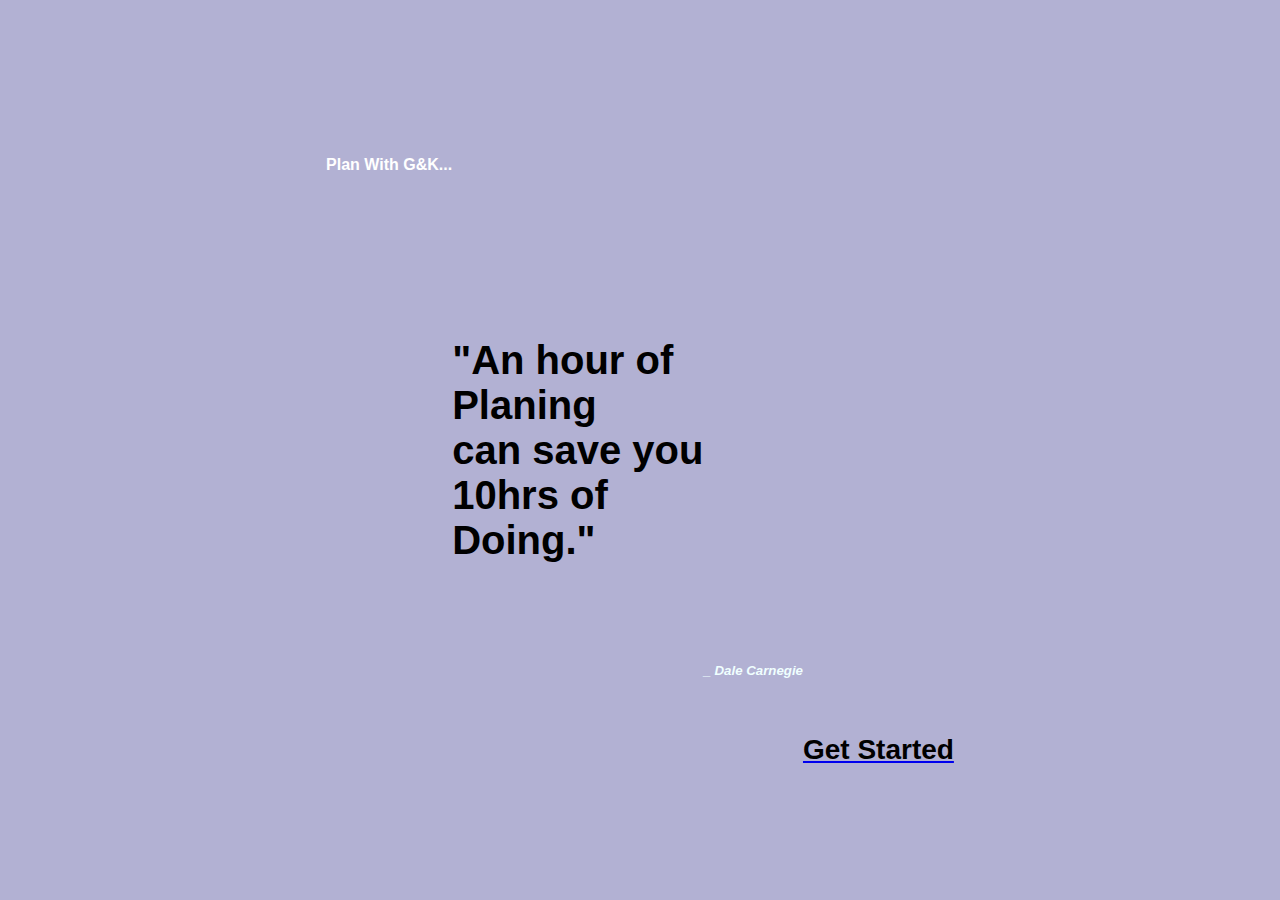
==== home.html @ 84b0fa7f "2nd commit" ====
<!DOCTYPE html>
<html lang="en">
<head>
    <meta charset="UTF-8">
    <meta name="viewport" content="width=device-width, initial-scale=1.0">
    <title>G&K-ToDo-App</title>
    <link rel="stylesheet" href="style1.css">
</head>
<body>
    <h4>Plan With G&K...</h4> <br>

    <h2>"An hour of <br>
    Planing         <br>
    can save you    <br>
    10hrs of        <br>
    Doing."</h2>

  <h5><i>_ Dale Carnegie</i></h5> <br>

   <a href="index.html"> <h3>Get Started</h3> </a>


    
</body>
</html>
---- style1.css ----
*{
    margin: 0;
    padding: 0;
    box-sizing: border-box;
    font-family: Arial, Helvetica, sans-serif;
}

body {
    display: flex;
    justify-content: center;
    align-items: center;
    height: 100vh;
    background-color: #B2B1D3;
}

h2{
    margin-top: 0px;
    font-size: 40px;
}

h4{
    margin-top: -570px;
    color: white;
}

h5{
    margin-top: 440px;
    color:azure
}

h3{
    margin-top: 600px;
    font-size: 28px;
    color: black;
}
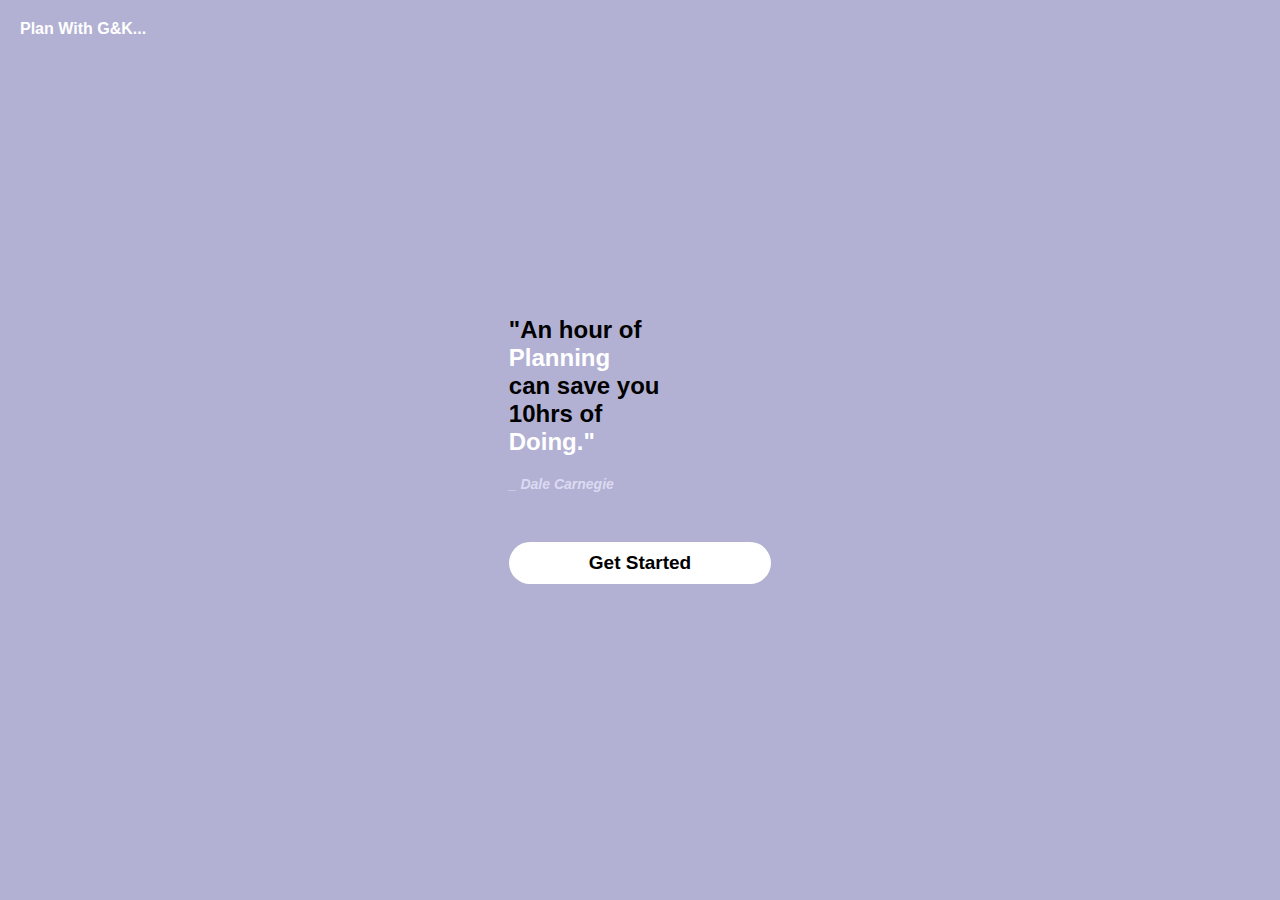
==== commit f261e85f: "40%" ====
--- a/home.html
+++ b/home.html
@@ -1,25 +1,30 @@
-<!DOCTYPE html>
+<!-- I guess im done with this -->
+ <!DOCTYPE html>
 <html lang="en">
 <head>
     <meta charset="UTF-8">
     <meta name="viewport" content="width=device-width, initial-scale=1.0">
     <title>G&K-ToDo-App</title>
-    <link rel="stylesheet" href="style1.css">
+    <link rel="stylesheet" href="home.css">
 </head>
 <body>
-    <h4>Plan With G&K...</h4> <br>
 
-    <h2>"An hour of <br>
-    Planing         <br>
-    can save you    <br>
-    10hrs of        <br>
-    Doing."</h2>
+<h4>Plan With G&K...</h4>
+        
+<div>
+    <h2>
+    <p> "An hour of <br>
+    <span class="highlight"> Planning </span>         <br>
+    can save you                                      <br>
+    10hrs of                                          <br>
+    <span class="highlight"> Doing." </span>
+    </h2>
 
-  <h5><i>_ Dale Carnegie</i></h5> <br>
+    <p class="writer"> _ Dale Carnegie </p>
 
-   <a href="index.html"> <h3>Get Started</h3> </a>
+    <a href="index.html"> <button class="text-weight"> Get Started </button> </a>
+</div>
 
-
-    
+        
 </body>
 </html> --- a/home.css
+++ b/home.css
@@ -0,0 +1,55 @@
+/* I think i'm done here, if you feel we need to make changes please update me */
+*{
+    margin: 0;
+    padding: 0;
+    box-sizing: border-box;
+    font-family: sans-serif
+}
+
+body {
+    display: flex;
+    justify-content: center;
+    align-items: center;
+    height: 100vh;
+    width: 100%;
+    background-color: #B2B1D3;
+}
+
+h4 {
+    color: white;
+    position: absolute;
+    top: 20px;
+    left: 20px;
+    margin: 0;
+}
+
+.highlight {
+    color: white;
+}
+
+.writer {
+    font-size: 14px;
+    font-style: italic;
+    margin-top: 20px;
+    color: #dcdaf2;
+    font-weight: bold;
+}
+
+button {
+    padding: 10px 80px;
+    background-color: white;
+    color: black;
+    border: none;
+    border-radius: 22px;
+    font-size: 19px;
+    cursor: pointer;
+    margin-top: 50px;
+}
+
+button:hover {
+    background-color: #908fb6;
+}
+
+.text-weight {
+    font-weight: bold;
+}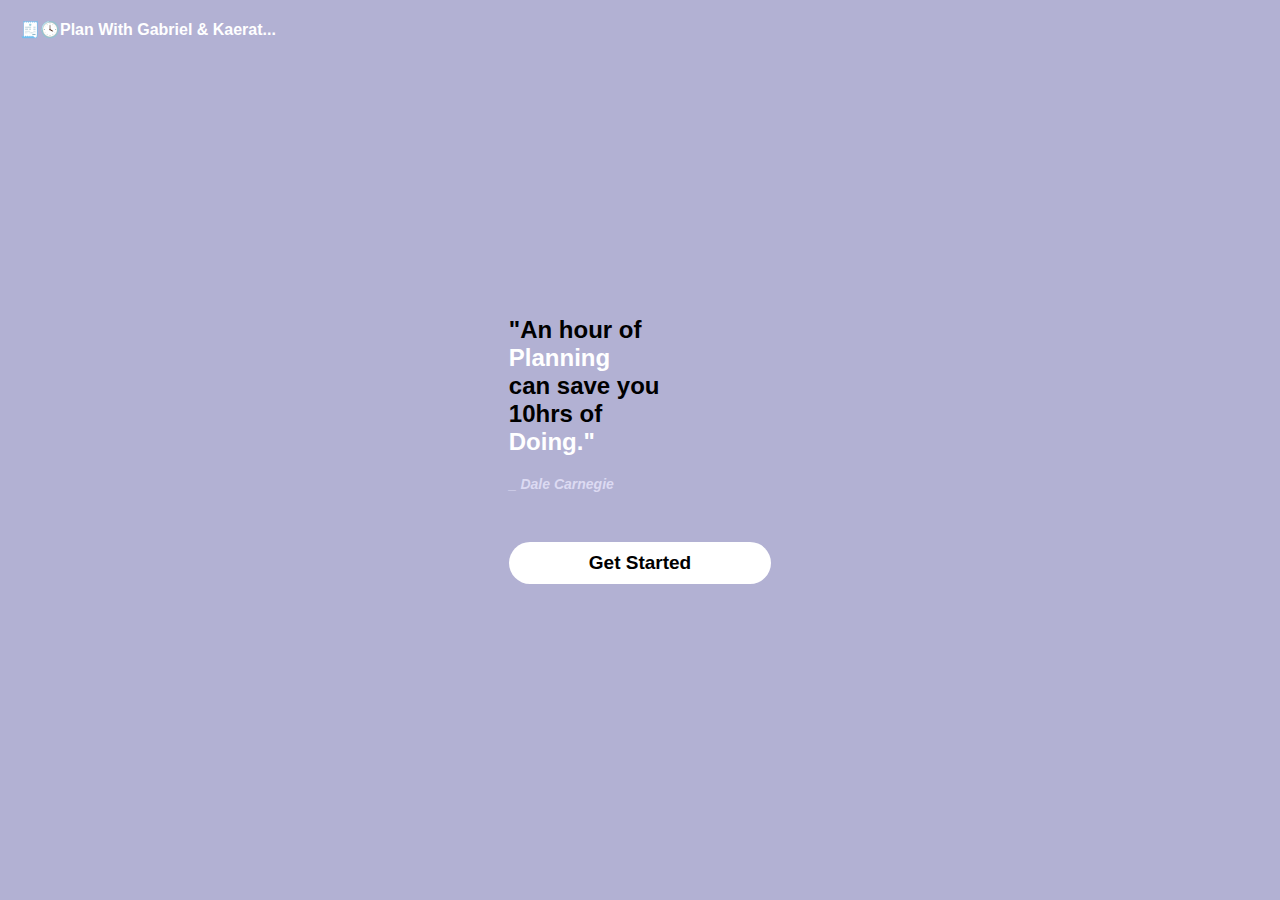
==== commit 4c3fe394: "4th commit" ====
--- a/home.html
+++ b/home.html
@@ -1,4 +1,6 @@
-<!-- I guess im done with this -->
+<!-- I guess im done with this, or do we need any correction here?-->
+
+
  <!DOCTYPE html>
 <html lang="en">
 <head>
@@ -9,7 +11,7 @@
 </head>
 <body>
 
-<h4>Plan With G&K...</h4>
+<h4>🧾🕓Plan With Gabriel & Kaerat...</h4>
         
 <div>
     <h2>
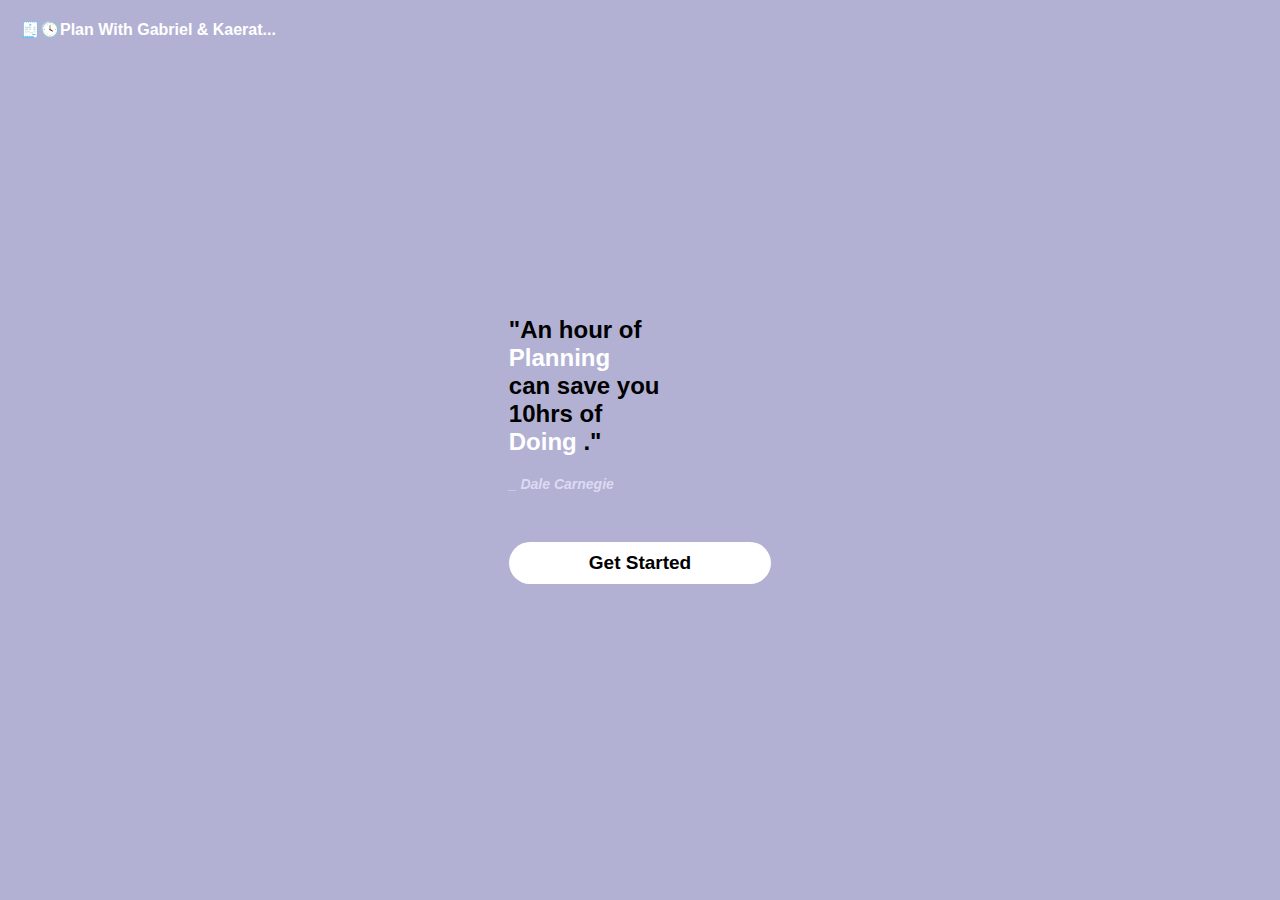
==== commit c3d9a7bf: "add my files" ====
--- a/home.html
+++ b/home.html
@@ -1,7 +1,7 @@
 <!-- I guess im done with this, or do we need any correction here?-->
 
 
- <!DOCTYPE html>
+<!DOCTYPE html>
 <html lang="en">
 <head>
     <meta charset="UTF-8">
@@ -19,7 +19,8 @@
     <span class="highlight"> Planning </span>         <br>
     can save you                                      <br>
     10hrs of                                          <br>
-    <span class="highlight"> Doing." </span>
+    <span class="highlight"> Doing </span>
+    ."
     </h2>
 
     <p class="writer"> _ Dale Carnegie </p>
